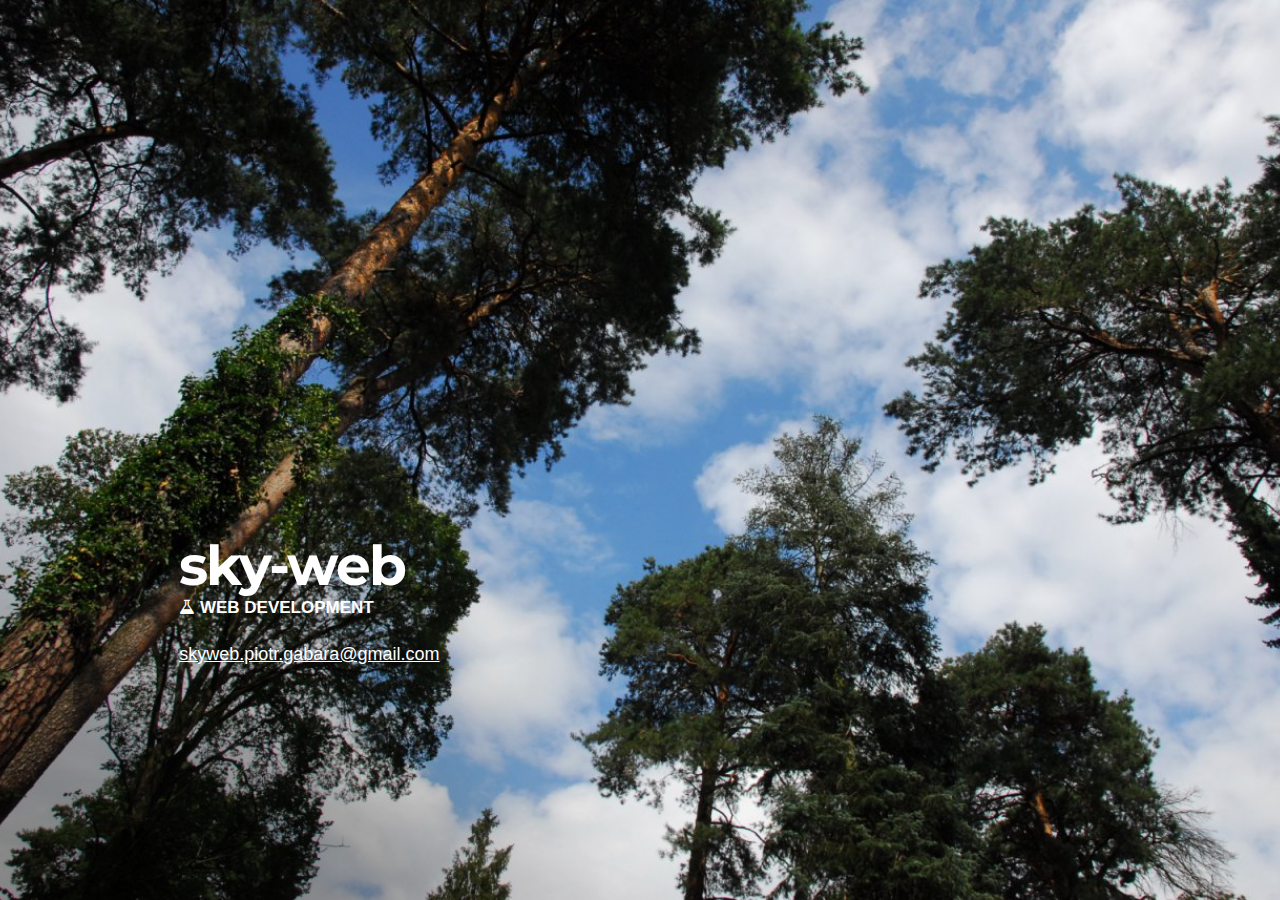
==== index.html @ 407fa739 "homepage files" ====
<!DOCTYPE html>
<html xmlns="http://www.w3.org/1999/xhtml">
	<head>
		<meta charset="utf-8" />
		<meta http-equiv="Content-Style-Type" content="text/css" />
		<meta name="author" content="SKYWEB Piotr Gabara" />
		<meta name="robots" content="index" />
		<meta name="viewport" content="width=device-width, initial-scale=1" />
		<title>skyweb development</title>
		<link rel="icon" href="favicon.ico" type="image/png" />
		<link rel="stylesheet" type="text/css" href="skyweb.css" />
		<link href="//maxcdn.bootstrapcdn.com/font-awesome/4.2.0/css/font-awesome.min.css" rel="stylesheet" />
		<link href="//fonts.googleapis.com/css?family=Montserrat:400,700" rel="stylesheet" type="text/css" />
	</head>
	<body>
		<div class="container">
			<div class="wrap">
				<h1>sky-web</h1>
				<h2><i class="fa fa-flask"></i> WEB DEVELOPMENT</h2>
				<p><a href="mailto:skyweb.piotr.gabara@gmail.com">skyweb.piotr.gabara@gmail.com</a></p>
			</div>
		</div>
	</body>
</html>
---- skyweb.css ----
html, body {
    height: 100%;
    min-height: 100%;
}
body {
    margin: 0;
    background: transparent url("sky.jpg") no-repeat 50% 50%;
    background-size: cover;
    color: #fff;
    font-family: "HelveticaNeue-Light", "Helvetica Neue Light", "Helvetica Neue", Helvetica, Arial, "Lucida Grande", sans-serif;
}
div.container {
    background: transparent url("shade.png") no-repeat left bottom;
    height: 100%;
    width: 100%;
}
div.wrap {
    position: absolute;
    bottom: 24%;
    left: 14%;
}
h1 {
    margin-bottom: 5px;
    font-family: "Montserrat";
    font-size: 55px;
    font-weight: bold;
    letter-spacing: -2px;
    line-height: 1em;
}
h2 {
    margin-top: 0;
    margin-bottom: 25px;
    line-height: 1em;
    font-size: 17px;
    text-transform: uppercase;
}
a {
    color: #fff;
    font-size: 18px;
    line-height: 1.5em;
}
a:hover {
    text-decoration: none;
}
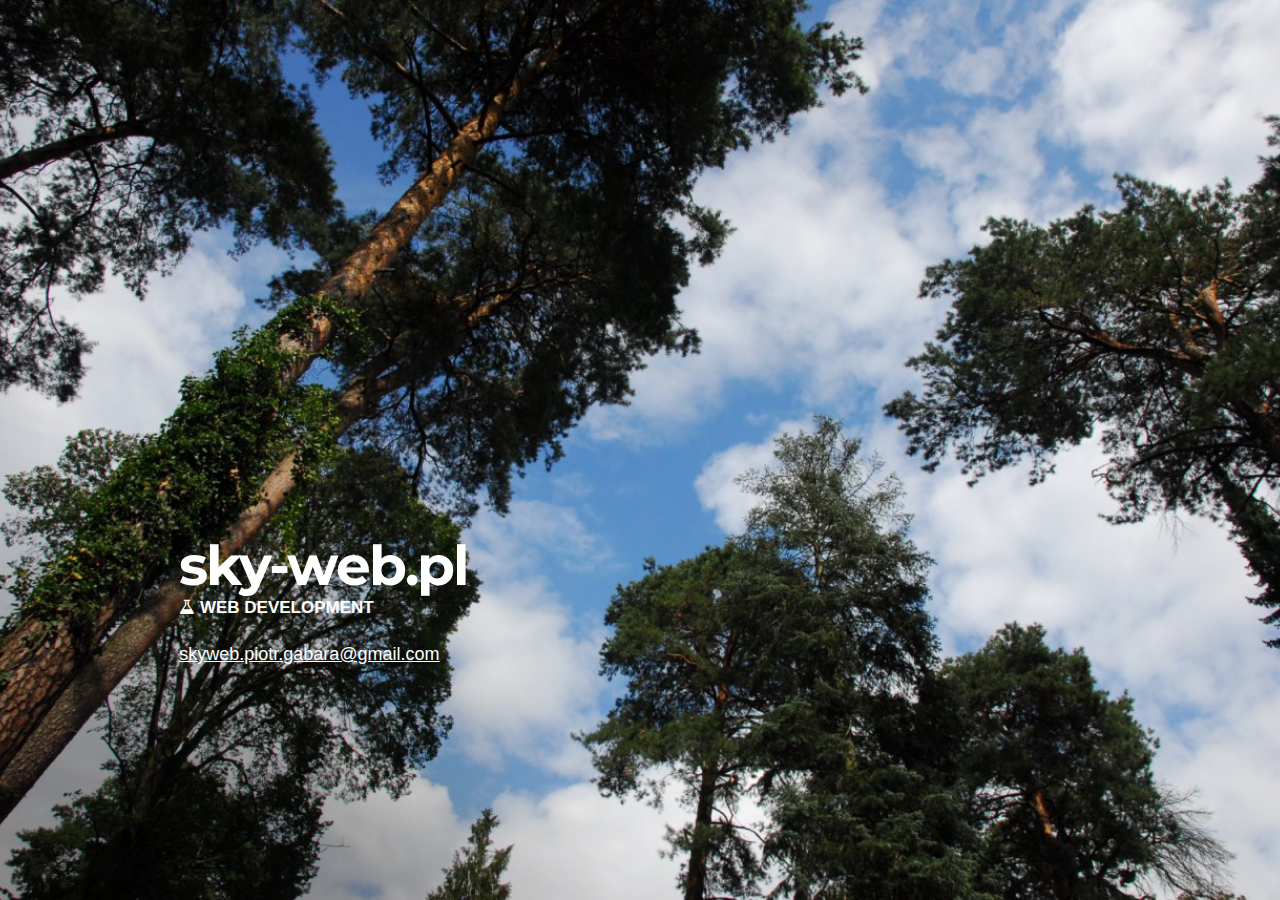
==== commit 5ae5ab4b: "Change visible name" ====
--- a/index.html
+++ b/index.html
@@ -15,7 +15,7 @@
 	<body>
 		<div class="container">
 			<div class="wrap">
-				<h1>sky-web</h1>
+				<h1>sky-web.pl</h1>
 				<h2><i class="fa fa-flask"></i> WEB DEVELOPMENT</h2>
 				<p><a href="mailto:skyweb.piotr.gabara@gmail.com">skyweb.piotr.gabara@gmail.com</a></p>
 			</div>
